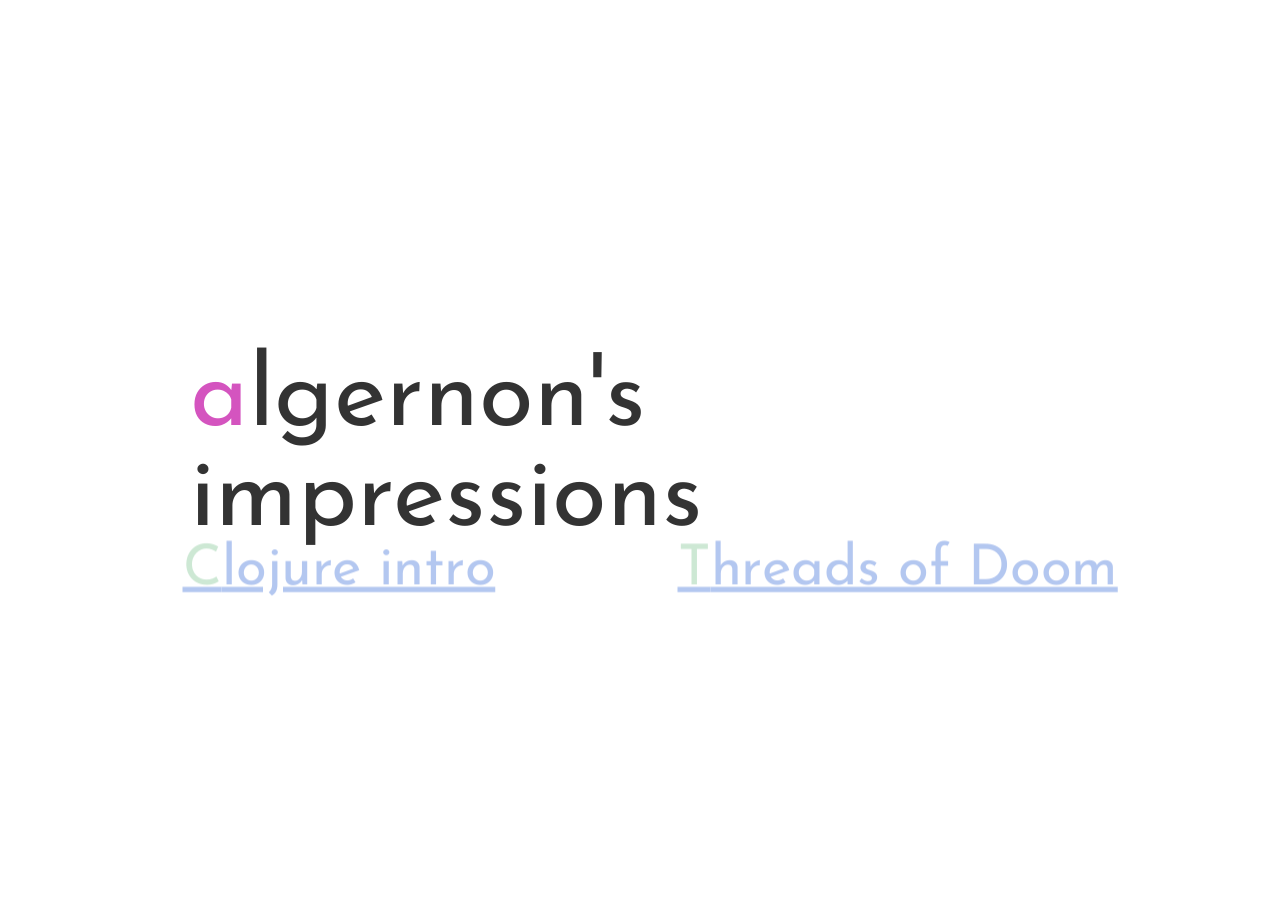
==== index/index.html @ 4f3d8c42 "Regenerated pages Signed-off-by: Gergely Nagy <algernon@madhouse-project.org>" ====
<!DOCTYPE html>
<html><head><meta charset="utf-8" viewport="width=1024"><title>algernon's impressions</title><link href="css/main.css" rel="stylesheet"><link href="http://fonts.googleapis.com/css?family=Josefin+Sans" rel="stylesheet"></head><body><div class="fallback-message"><p>Your browser <strong>doesn't support the features required</strong> by impress.js, so you are preseqnted with a simplified version of this presentation.</p><p>For the best experience please use the latest<strong>Chrome</strong>, <strong>Safari</strong> or <strong>Firefox</strong> browser.</p></div><div id="impress"><div class="step" data-rotate="0" data-scale="1" data-x="0" data-y="0" id="index"><h1 data-highlight="first-letter">algernon's impressions</h1></div><div class="step" data-rotate="0" data-scale="0.75" data-x="-120.0" data-y="120.0" id="clojure-intro"><h2 data-highlight="first-letter"><a href="../balabit-lll-20130219/">Clojure intro</a></h2></div><div class="step" data-rotate="0" data-scale="0.75" data-x="375.0" data-y="120.0" id="threads-of-doom"><h2 data-highlight="first-letter"><a href="../threads-of-doom/">Threads of Doom</a></h2></div></div><script src="js/impress.js" type="text/javascript"></script><script type="text/javascript">//<![CDATA[
(function(window, undefined){ var _onload = window.onload;  window.onload = function() { if(_onload){ _onload(); } impress().init(); }; }(this));
//]]></script></body></html>
---- index/css/main.css ----
/* -*- css -*- */

body {
    font-family: 'Josefin Sans', sans-serif;
    font-size:   50px;
    color:       #333;
}

/* =util */

.large      { font-size: 70px; }
.x-large    { font-size: 140px;}
.xx-large   { font-size: 200px; }
.largest    { font-size: 300px; }
.line-space { line-height: 1.5em; }
.strong     { font-weight: bold; }

.left       { text-align: left; }
.right      { text-align: right; }
.center     { text-align: center; }

.arrange    { position: absolute; }

/* =common */
.step {
    width: 900px;
    padding: 50px;
    -webkit-transition: opacity 1s;
    -moz-transition:    opacity 1s;
    -ms-transition:     opacity 1s;
    -o-transition:      opacity 1s;
    transition:         opacity 1s;
}
.step:not(.active) { opacity: 0.3; }
.fallback-message { display: none; }

h1, h2, h3, h4, p, div { margin: 0; padding: 0; }
h1, h2, h3, h4 { font-weight: normal; }

a {
    color: #04c;
    -webkit-transition: color 0.5s;
    -moz-transition:    color 0.5s;
    -ms-transition:     color 0.5s;
    -o-transition:      color 0.5s;
    transition:         color 0.5s;
}
a:hover { color: #6af; }

h1[data-highlight="first-letter"]:first-letter {
        color: #d454bf;
}

h2[data-highlight="first-letter"]:first-letter {
        color: #58b271;
}
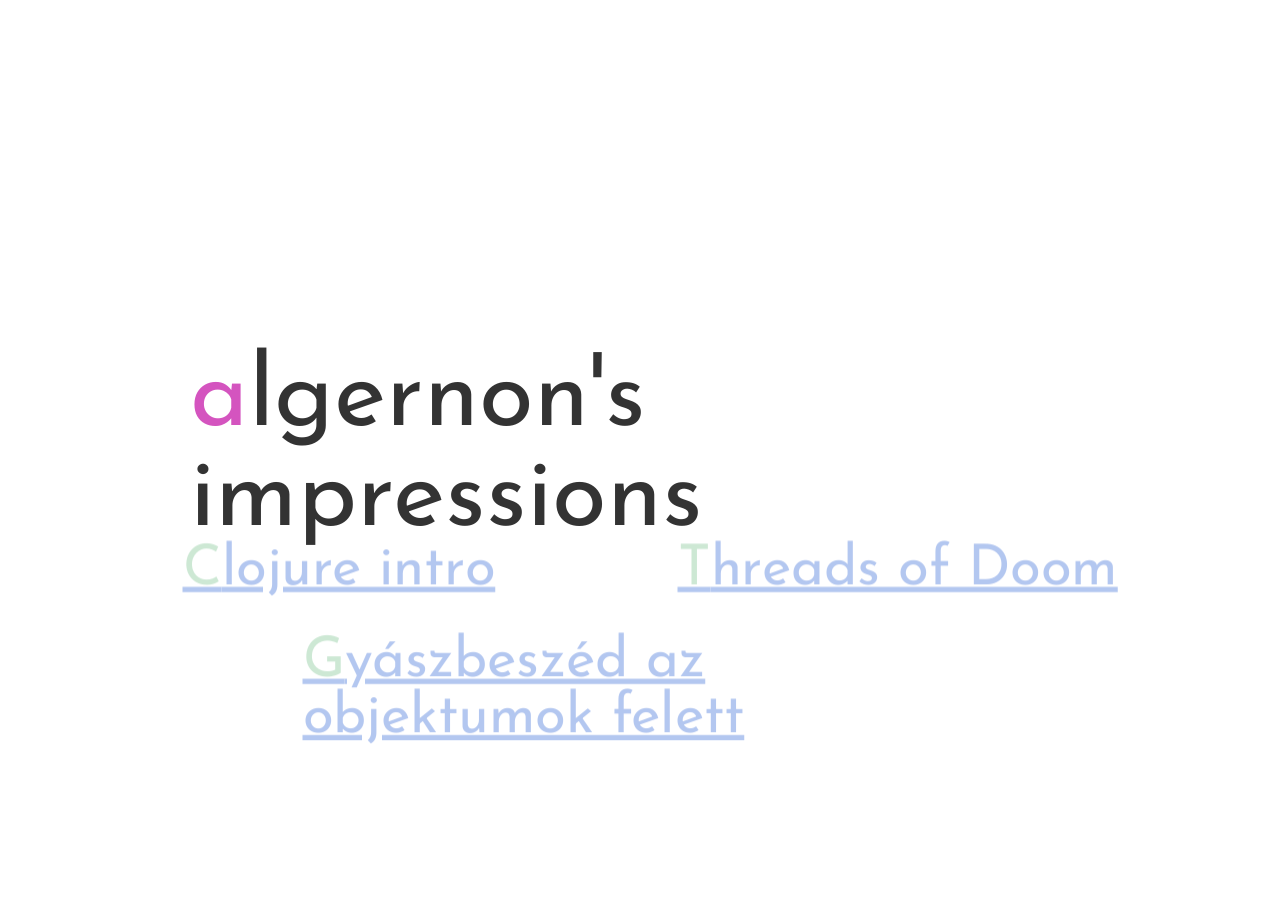
==== commit 8b5c9083: "Regenerated the pages Signed-off-by: Gergely Nagy <algernon@madhouse-project.org>" ====
--- a/index/index.html
+++ b/index/index.html
@@ -1,4 +1,4 @@
 <!DOCTYPE html>
-<html><head><meta charset="utf-8" viewport="width=1024"><title>algernon's impressions</title><link href="css/main.css" rel="stylesheet"><link href="http://fonts.googleapis.com/css?family=Josefin+Sans" rel="stylesheet"></head><body><div class="fallback-message"><p>Your browser <strong>doesn't support the features required</strong> by impress.js, so you are preseqnted with a simplified version of this presentation.</p><p>For the best experience please use the latest<strong>Chrome</strong>, <strong>Safari</strong> or <strong>Firefox</strong> browser.</p></div><div id="impress"><div class="step" data-rotate="0" data-scale="1" data-x="0" data-y="0" id="index"><h1 data-highlight="first-letter">algernon's impressions</h1></div><div class="step" data-rotate="0" data-scale="0.75" data-x="-120.0" data-y="120.0" id="clojure-intro"><h2 data-highlight="first-letter"><a href="../balabit-lll-20130219/">Clojure intro</a></h2></div><div class="step" data-rotate="0" data-scale="0.75" data-x="375.0" data-y="120.0" id="threads-of-doom"><h2 data-highlight="first-letter"><a href="../threads-of-doom/">Threads of Doom</a></h2></div></div><script src="js/impress.js" type="text/javascript"></script><script type="text/javascript">//<![CDATA[
+<html><head><meta charset="utf-8" viewport="width=1024"><title>algernon's impressions</title><link href="css/main.css" rel="stylesheet"><link href="http://fonts.googleapis.com/css?family=Josefin+Sans" rel="stylesheet"></head><body><div class="fallback-message"><p>Your browser <strong>doesn't support the features required</strong> by impress.js, so you are preseqnted with a simplified version of this presentation.</p><p>For the best experience please use the latest<strong>Chrome</strong>, <strong>Safari</strong> or <strong>Firefox</strong> browser.</p></div><div id="impress"><div class="step" data-rotate="0" data-scale="1" data-x="0" data-y="0" id="index"><h1 data-highlight="first-letter">algernon's impressions</h1></div><div class="step" data-rotate="0" data-scale="0.75" data-x="-120.0" data-y="120.0" id="clojure-intro"><h2 data-highlight="first-letter"><a href="../balabit-lll-20130219/">Clojure intro</a></h2></div><div class="step" data-rotate="0" data-scale="0.75" data-x="375.0" data-y="120.0" id="threads-of-doom"><h2 data-highlight="first-letter"><a href="../threads-of-doom/">Threads of Doom</a></h2></div><div class="step" data-rotate="0" data-scale="0.75" data-x="0.0" data-y="240.0" id="gyaszbeszed-az-objektumok-felett"><h2 data-highlight="first-letter"><a href="../gyaszbeszed-az-objektumok-felett/">Gyászbeszéd az objektumok felett</a></h2></div></div><script src="js/impress.js" type="text/javascript"></script><script type="text/javascript">//<![CDATA[
 (function(window, undefined){ var _onload = window.onload;  window.onload = function() { if(_onload){ _onload(); } impress().init(); }; }(this));
 //]]></script></body></html>
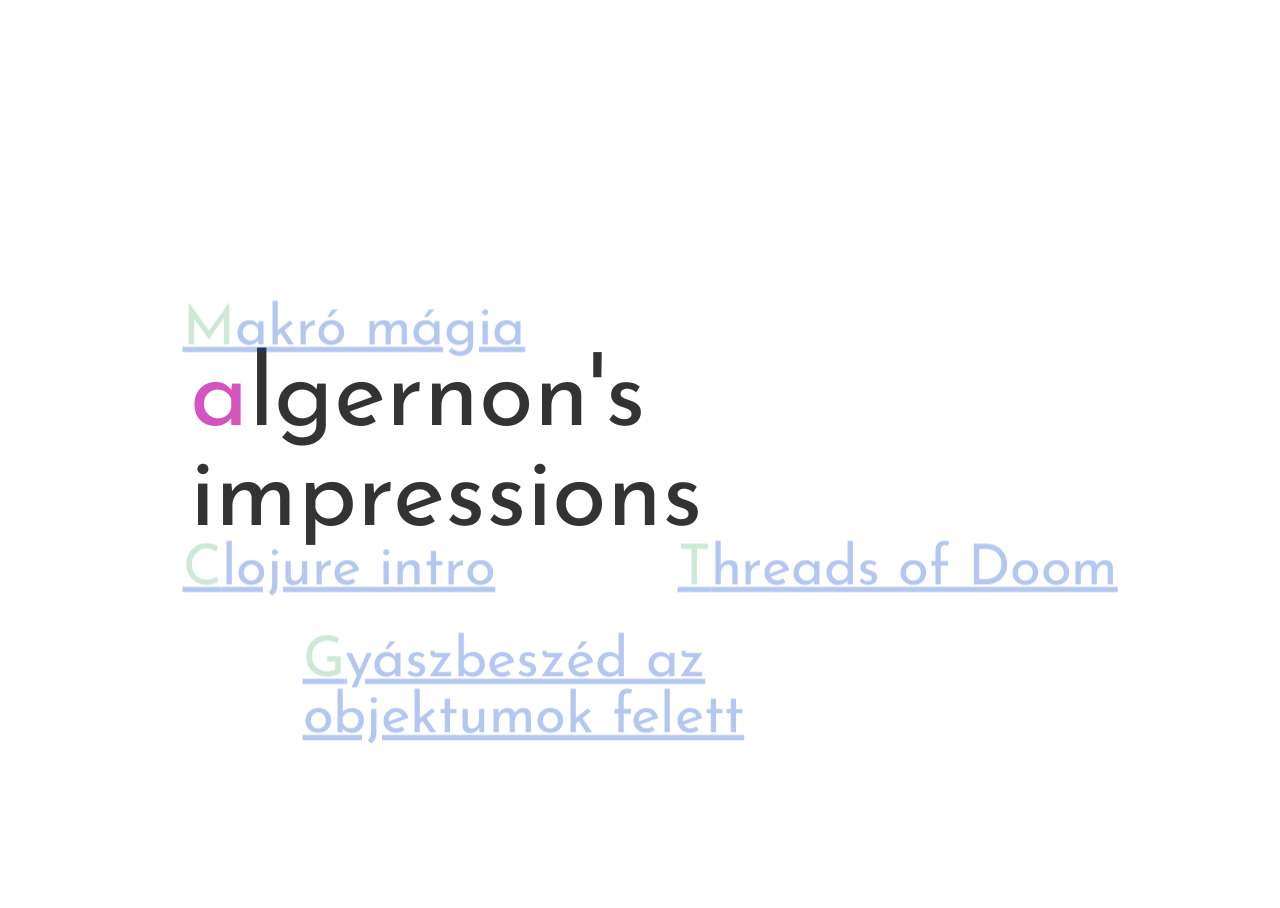
==== commit 2d92cda8: "Regenerated the pages Signed-off-by: Gergely Nagy <algernon@madhouse-project.org>" ====
--- a/index/index.html
+++ b/index/index.html
@@ -1,4 +1,4 @@
 <!DOCTYPE html>
-<html><head><meta charset="utf-8" viewport="width=1024"><title>algernon's impressions</title><link href="css/main.css" rel="stylesheet"><link href="http://fonts.googleapis.com/css?family=Josefin+Sans" rel="stylesheet"></head><body><div class="fallback-message"><p>Your browser <strong>doesn't support the features required</strong> by impress.js, so you are preseqnted with a simplified version of this presentation.</p><p>For the best experience please use the latest<strong>Chrome</strong>, <strong>Safari</strong> or <strong>Firefox</strong> browser.</p></div><div id="impress"><div class="step" data-rotate="0" data-scale="1" data-x="0" data-y="0" id="index"><h1 data-highlight="first-letter">algernon's impressions</h1></div><div class="step" data-rotate="0" data-scale="0.75" data-x="-120.0" data-y="120.0" id="clojure-intro"><h2 data-highlight="first-letter"><a href="../balabit-lll-20130219/">Clojure intro</a></h2></div><div class="step" data-rotate="0" data-scale="0.75" data-x="375.0" data-y="120.0" id="threads-of-doom"><h2 data-highlight="first-letter"><a href="../threads-of-doom/">Threads of Doom</a></h2></div><div class="step" data-rotate="0" data-scale="0.75" data-x="0.0" data-y="240.0" id="gyaszbeszed-az-objektumok-felett"><h2 data-highlight="first-letter"><a href="../gyaszbeszed-az-objektumok-felett/">Gyászbeszéd az objektumok felett</a></h2></div></div><script src="js/impress.js" type="text/javascript"></script><script type="text/javascript">//<![CDATA[
+<html><head><meta charset="utf-8" viewport="width=1024"><title>algernon's impressions</title><link href="css/main.css" rel="stylesheet"><link href="http://fonts.googleapis.com/css?family=Josefin+Sans" rel="stylesheet"></head><body><div class="fallback-message"><p>Your browser <strong>doesn't support the features required</strong> by impress.js, so you are preseqnted with a simplified version of this presentation.</p><p>For the best experience please use the latest<strong>Chrome</strong>, <strong>Safari</strong> or <strong>Firefox</strong> browser.</p></div><div id="impress"><div class="step" data-rotate="0" data-scale="1" data-x="0" data-y="0" id="index"><h1 data-highlight="first-letter">algernon's impressions</h1></div><div class="step" data-rotate="0" data-scale="0.75" data-x="-120.0" data-y="120.0" id="clojure-intro"><h2 data-highlight="first-letter"><a href="../balabit-lll-20130219/">Clojure intro</a></h2></div><div class="step" data-rotate="0" data-scale="0.75" data-x="375.0" data-y="120.0" id="threads-of-doom"><h2 data-highlight="first-letter"><a href="../threads-of-doom/">Threads of Doom</a></h2></div><div class="step" data-rotate="0" data-scale="0.75" data-x="0.0" data-y="240.0" id="gyaszbeszed-az-objektumok-felett"><h2 data-highlight="first-letter"><a href="../gyaszbeszed-az-objektumok-felett/">Gyászbeszéd az objektumok felett</a></h2></div><div class="step" data-rotate="0" data-scale="0.75" data-x="-120.0" data-y="-120.0" id="makro-magia"><h2 data-highlight="first-letter"><a href="../makro-magia/">Makró mágia</a></h2></div></div><script src="js/impress.js" type="text/javascript"></script><script type="text/javascript">//<![CDATA[
 (function(window, undefined){ var _onload = window.onload;  window.onload = function() { if(_onload){ _onload(); } impress().init(); }; }(this));
 //]]></script></body></html>
